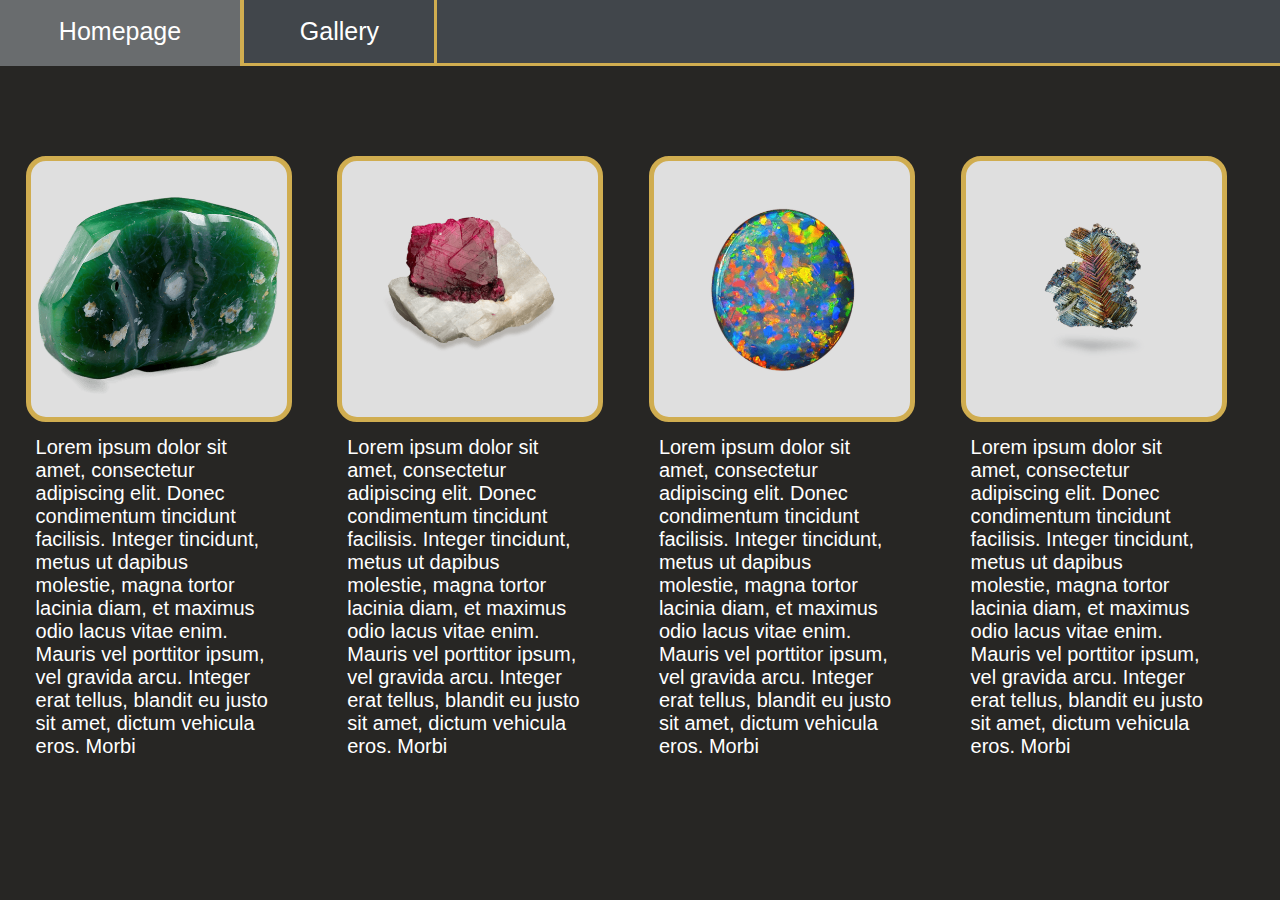
==== eindopgave_html/index.html @ 7fbdd899 "made website" ====
<!DOCTYPE html>
<html>
    <head>
        <title>Homepage</title>
        <link rel="stylesheet" href="css/styles.css">
    </head>
    <body>
        <div id="header">
            <ul>
                <li>
                    <a href="index.html">
                        Homepage
                    </a>
                </li>
                <li>
                    <a href="gallery.html">
                        Gallery
                    </a>
                </li>
            </ul>
        </div>    
        <div class="gallery">
            <a href="steen-voorbeeld.html">
                <img src="img/jade.png" alt="jade">
            </a>
            <div class="desc">
                <p>
                    Lorem ipsum dolor sit amet, consectetur adipiscing elit. 
                    Donec condimentum tincidunt facilisis. Integer tincidunt, metus ut dapibus molestie, magna tortor lacinia diam, et maximus odio lacus vitae enim. 
                    Mauris vel porttitor ipsum, vel gravida arcu. 
                    Integer erat tellus, blandit eu justo sit amet, dictum vehicula eros. 
                    Morbi
                </p>
            </div>
        </div>
        <div class="gallery">
            <a href="steen-voorbeeld.html">
                <img src="img/ruby.png" alt="ruby">
            </a>
            <div class="desc">
                <p>
                    Lorem ipsum dolor sit amet, consectetur adipiscing elit. 
                    Donec condimentum tincidunt facilisis. Integer tincidunt, metus ut dapibus molestie, magna tortor lacinia diam, et maximus odio lacus vitae enim. 
                    Mauris vel porttitor ipsum, vel gravida arcu. 
                    Integer erat tellus, blandit eu justo sit amet, dictum vehicula eros. 
                    Morbi
                </p>
            </div>
        </div>
        <div class="gallery">
            <a href="steen-voorbeeld.html">
                <img src="img/opal.png" alt="opal">
            </a>
            <div class="desc">
                <p>
                    Lorem ipsum dolor sit amet, consectetur adipiscing elit. 
                    Donec condimentum tincidunt facilisis. Integer tincidunt, metus ut dapibus molestie, magna tortor lacinia diam, et maximus odio lacus vitae enim. 
                    Mauris vel porttitor ipsum, vel gravida arcu. 
                    Integer erat tellus, blandit eu justo sit amet, dictum vehicula eros. 
                    Morbi
                </p>
            </div>
        </div>
        <div class="gallery">
            <a href="steen-voorbeeld.html">
                <img src="img/bismuth.png" alt="bismuth">
            </a>
            <div class="desc">
                <p>
                    Lorem ipsum dolor sit amet, consectetur adipiscing elit. 
                    Donec condimentum tincidunt facilisis. Integer tincidunt, metus ut dapibus molestie, magna tortor lacinia diam, et maximus odio lacus vitae enim. 
                    Mauris vel porttitor ipsum, vel gravida arcu. 
                    Integer erat tellus, blandit eu justo sit amet, dictum vehicula eros. 
                    Morbi
                </p>
            </div>
        </div>
        
    </body>
</html>
---- eindopgave_html/css/styles.css ----
*{margin: 0px;}
body {
    background-color: #272624;
    color: #FFFFFF;
    font-family: sans-serif;
}

#header ul{
    list-style: none;
    margin: 0px;
    background-color: #41464B;
    border-bottom: solid;
    border-color: #D0AD50;
    padding-inline-start: 0px;
    
}

#header li {
    width: 150px;
    text-align: center;
    display: inline-block;
    margin: -3px;
    padding: 20px;
    border-left: solid;
    border-right: solid;
    border-color: #D0AD50;
}

#header ul :hover {
    background-color: #696c6e;
    width: 200px;
    text-align: center;
    transition: 400ms;
}

#header a {
    text-decoration: none;
    color: #FFFFFF;
    font-size: 25px;
}
 
.gallery {
    padding-top: 4rem;
    width: 20%;
    margin: 2%;
    display: inline-block;
}

.gallery img {
    width: 100%;
    height: auto;
    background-color: #DFDFDF;
    border-radius: 20px;
    border-style: solid;
    border-color: #D0AD50;
    border-width: 5px;
}

.desc {
    padding: 10px;
    font-size: 20px;
}
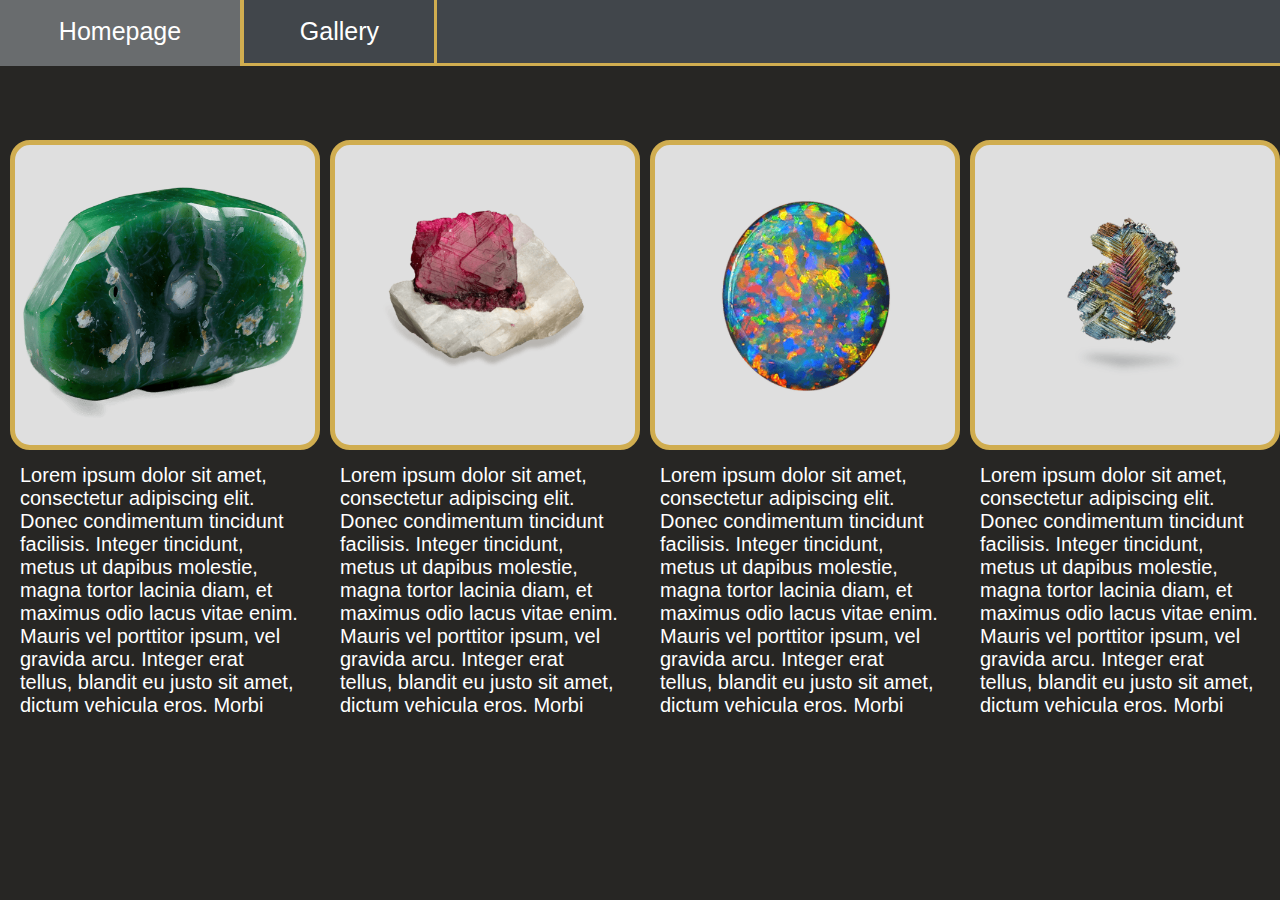
==== commit 54de8d6e: "edited" ====
--- a/eindopgave_html/index.html
+++ b/eindopgave_html/index.html
@@ -18,7 +18,8 @@
                     </a>
                 </li>
             </ul>
-        </div>    
+        </div>
+        <div id="gallery_container">    
         <div class="gallery">
             <a href="steen-voorbeeld.html">
                 <img src="img/jade.png" alt="jade">
@@ -75,6 +76,6 @@
                 </p>
             </div>
         </div>
-        
+        </div>
     </body>
 </html>--- a/eindopgave_html/css/styles.css
+++ b/eindopgave_html/css/styles.css
@@ -1,4 +1,7 @@
-*{margin: 0px;}
+* {
+    margin: 0px;
+}
+
 body {
     background-color: #272624;
     color: #FFFFFF;
@@ -39,11 +42,18 @@
     font-size: 25px;
 }
  
+#gallery_container {
+    display: flex;
+    flex-direction: row;
+    flex-wrap: wrap;
+    justify-content: space-around;
+}
+
 .gallery {
     padding-top: 4rem;
     width: 20%;
-    margin: 2%;
-    display: inline-block;
+    margin: 10px;
+    min-width: 300px;
 }
 
 .gallery img {
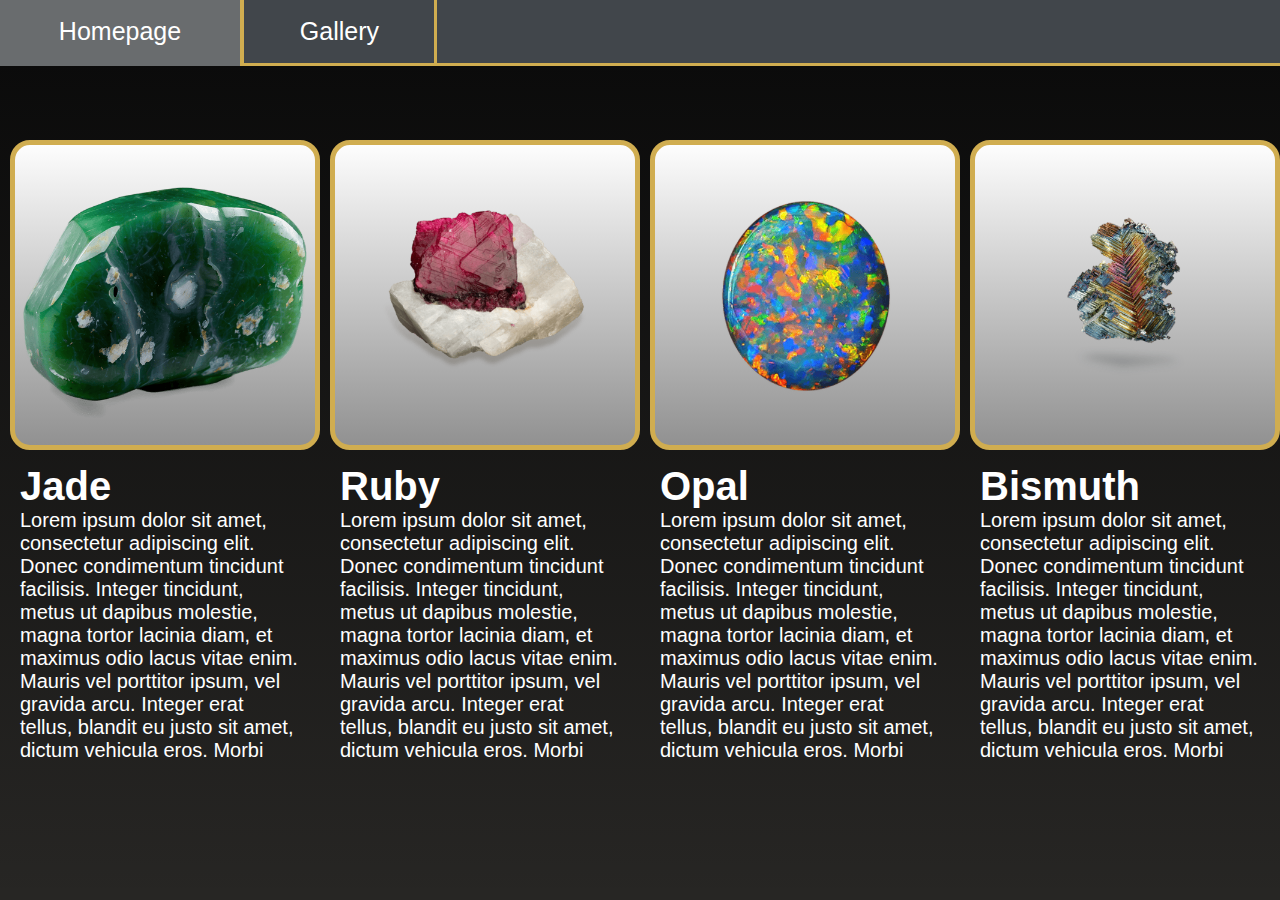
==== commit 76cbf827: "added detail" ====
--- a/eindopgave_html/index.html
+++ b/eindopgave_html/index.html
@@ -5,6 +5,7 @@
         <link rel="stylesheet" href="css/styles.css">
     </head>
     <body>
+        <div id="gradient"></div>
         <div id="header">
             <ul>
                 <li>
@@ -25,6 +26,7 @@
                 <img src="img/jade.png" alt="jade">
             </a>
             <div class="desc">
+                <h1>Jade</h1>
                 <p>
                     Lorem ipsum dolor sit amet, consectetur adipiscing elit. 
                     Donec condimentum tincidunt facilisis. Integer tincidunt, metus ut dapibus molestie, magna tortor lacinia diam, et maximus odio lacus vitae enim. 
@@ -39,6 +41,7 @@
                 <img src="img/ruby.png" alt="ruby">
             </a>
             <div class="desc">
+                <h1>Ruby</h1>
                 <p>
                     Lorem ipsum dolor sit amet, consectetur adipiscing elit. 
                     Donec condimentum tincidunt facilisis. Integer tincidunt, metus ut dapibus molestie, magna tortor lacinia diam, et maximus odio lacus vitae enim. 
@@ -53,6 +56,7 @@
                 <img src="img/opal.png" alt="opal">
             </a>
             <div class="desc">
+                <h1>Opal</h1>
                 <p>
                     Lorem ipsum dolor sit amet, consectetur adipiscing elit. 
                     Donec condimentum tincidunt facilisis. Integer tincidunt, metus ut dapibus molestie, magna tortor lacinia diam, et maximus odio lacus vitae enim. 
@@ -67,6 +71,7 @@
                 <img src="img/bismuth.png" alt="bismuth">
             </a>
             <div class="desc">
+                <h1>Bismuth</h1>
                 <p>
                     Lorem ipsum dolor sit amet, consectetur adipiscing elit. 
                     Donec condimentum tincidunt facilisis. Integer tincidunt, metus ut dapibus molestie, magna tortor lacinia diam, et maximus odio lacus vitae enim. 
--- a/eindopgave_html/css/styles.css
+++ b/eindopgave_html/css/styles.css
@@ -6,6 +6,14 @@
     background-color: #272624;
     color: #FFFFFF;
     font-family: sans-serif;
+}
+
+#gradient {
+    background: linear-gradient(180deg, rgba(9,9,9,1) 0%, rgba(39, 38, 36, 0) 100%);
+    position:absolute;
+    width:100%;
+    height:100%; 
+    z-index: -1;
 }
 
 #header ul{
@@ -59,13 +67,18 @@
 .gallery img {
     width: 100%;
     height: auto;
-    background-color: #DFDFDF;
+    background: linear-gradient(rgba(253,253,253,1) 0%, rgba(145,145,145,1) 100%);
     border-radius: 20px;
     border-style: solid;
     border-color: #D0AD50;
     border-width: 5px;
 }
 
+.gallery a :hover {
+    box-shadow: 0px 0px 100px #ffffff4d;
+    transition: 400ms; 
+}
+
 .desc {
     padding: 10px;
     font-size: 20px;
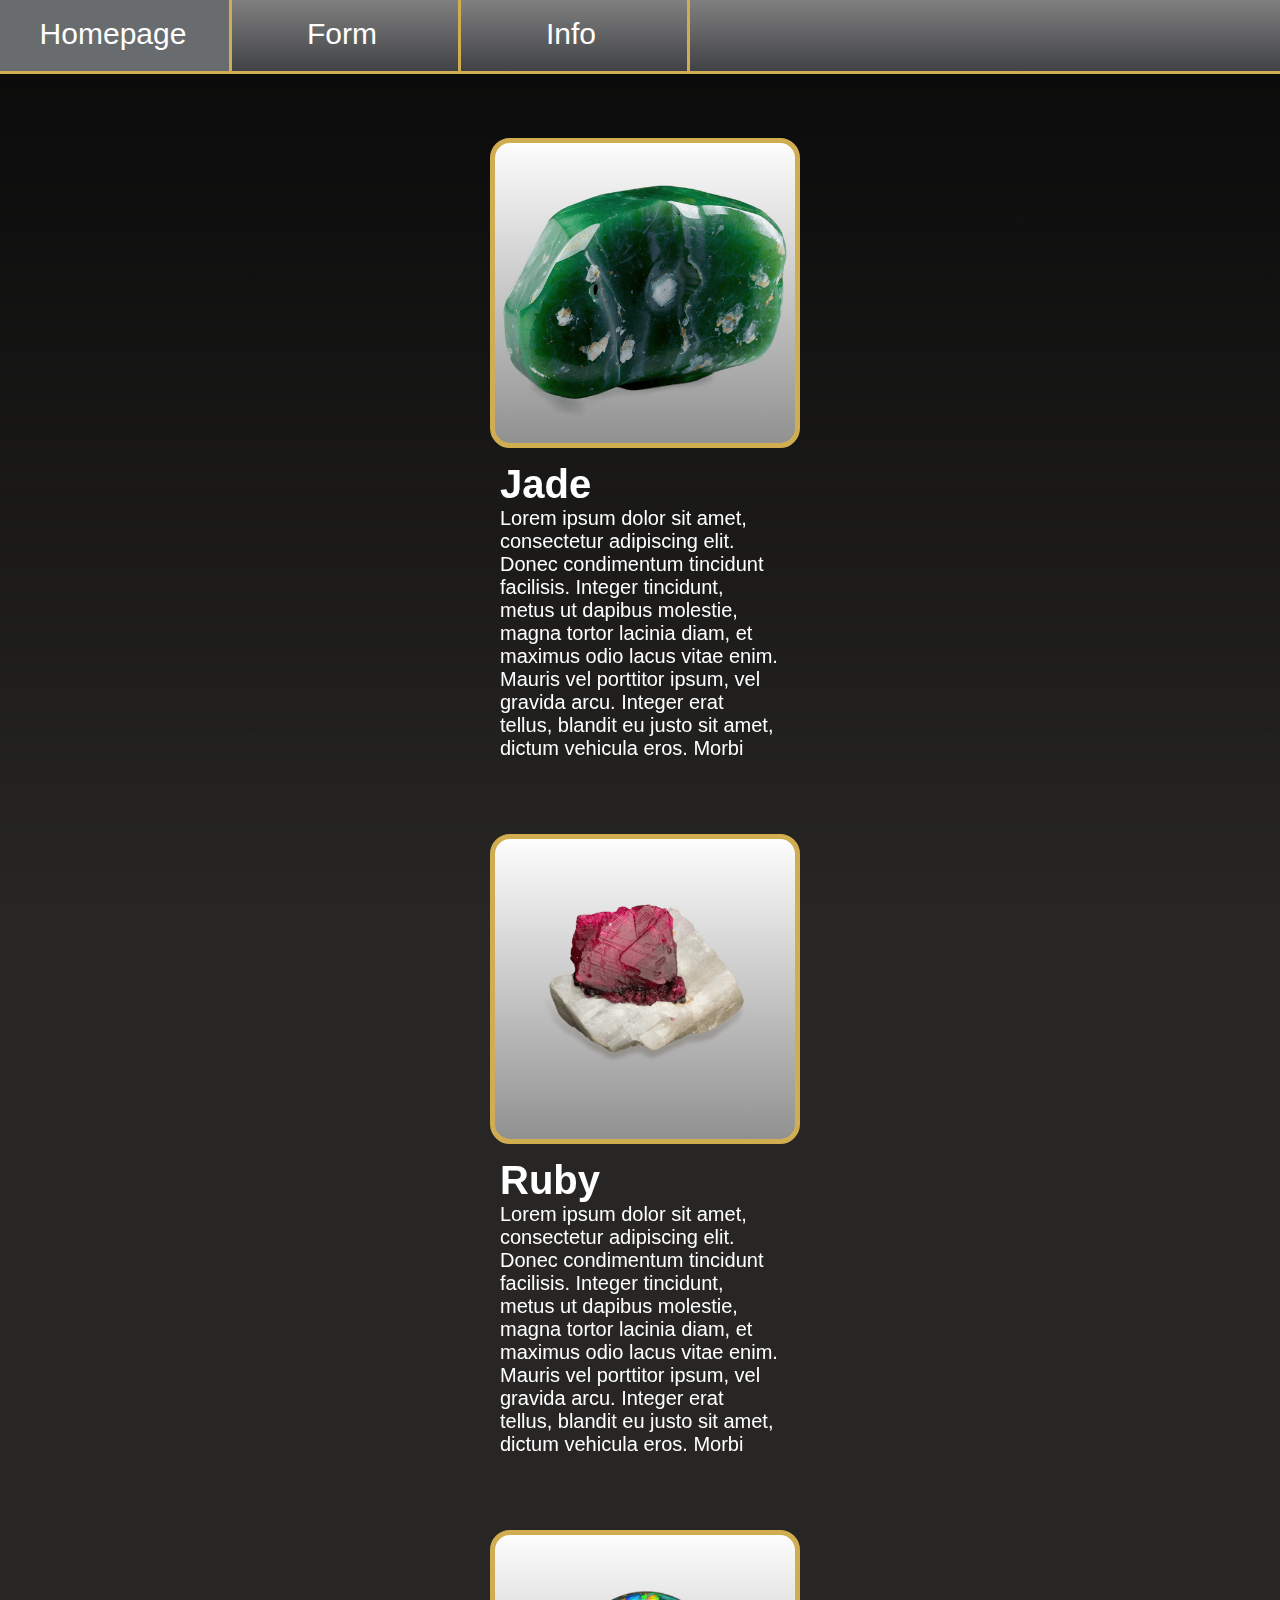
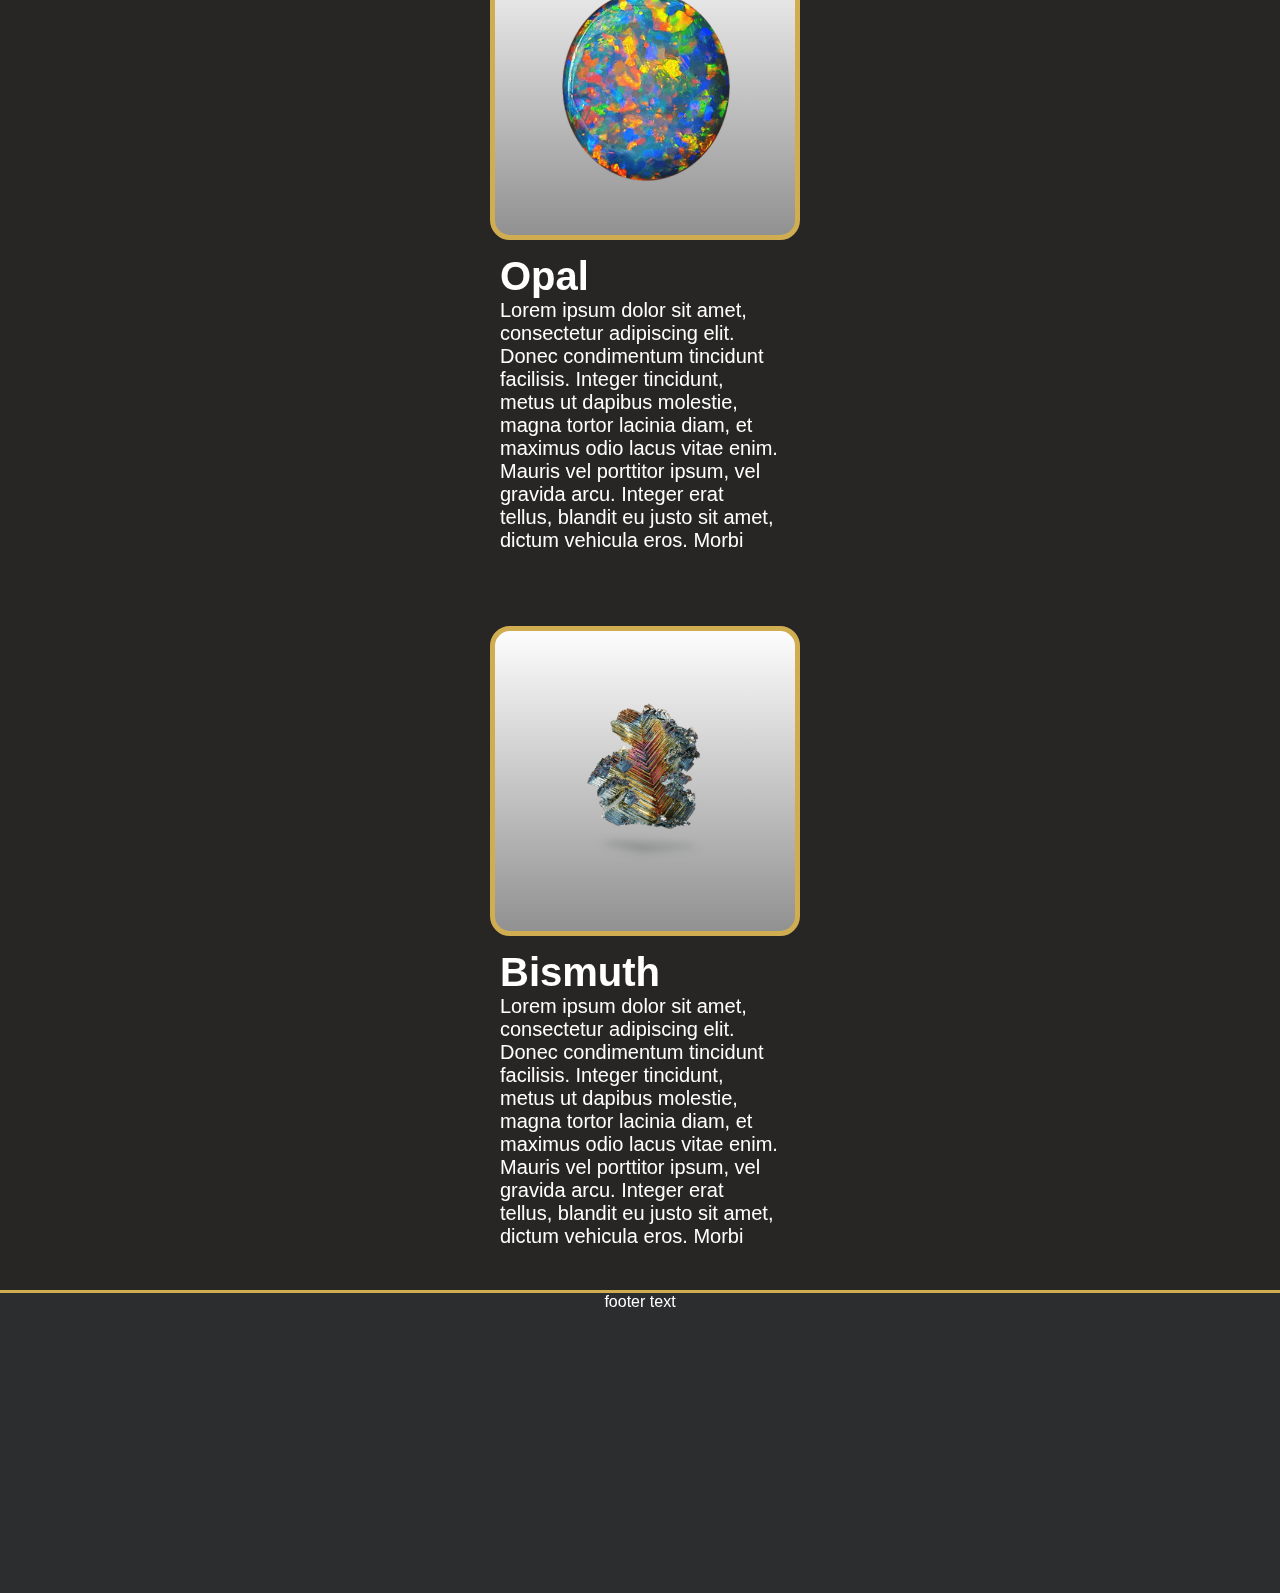
==== commit b1090ffa: "werk" ====
--- a/eindopgave_html/index.html
+++ b/eindopgave_html/index.html
@@ -6,81 +6,91 @@
     </head>
     <body>
         <div id="gradient"></div>
-        <div id="header">
-            <ul>
-                <li>
-                    <a href="index.html">
-                        Homepage
+        <div id="page_container">
+            <div id="header">
+                <ul>
+                    <li>
+                        <a href="index.html">
+                            Homepage
+                        </a>
+                    </li>
+                    <li>
+                        <a href="form.html">
+                            Form
+                        </a>
+                    </li>
+                    <li>
+                        <a href="info.html">
+                            Info
+                        </a>
+                    </li>
+                </ul>
+            </div>
+            <div id="gallery_container">    
+                <div class="gallery">
+                    <a href="info.html">
+                        <img src="img/jade.png" alt="jade">
                     </a>
-                </li>
-                <li>
-                    <a href="gallery.html">
-                        Gallery
+                    <div class="desc">
+                        <h1>Jade</h1>
+                        <p>
+                            Lorem ipsum dolor sit amet, consectetur adipiscing elit. 
+                            Donec condimentum tincidunt facilisis. Integer tincidunt, metus ut dapibus molestie, magna tortor lacinia diam, et maximus odio lacus vitae enim. 
+                            Mauris vel porttitor ipsum, vel gravida arcu. 
+                            Integer erat tellus, blandit eu justo sit amet, dictum vehicula eros. 
+                            Morbi
+                        </p>
+                    </div>
+                </div>
+                <div class="gallery">
+                    <a href="info.html">
+                        <img src="img/ruby.png" alt="ruby">
                     </a>
-                </li>
-            </ul>
-        </div>
-        <div id="gallery_container">    
-        <div class="gallery">
-            <a href="steen-voorbeeld.html">
-                <img src="img/jade.png" alt="jade">
-            </a>
-            <div class="desc">
-                <h1>Jade</h1>
-                <p>
-                    Lorem ipsum dolor sit amet, consectetur adipiscing elit. 
-                    Donec condimentum tincidunt facilisis. Integer tincidunt, metus ut dapibus molestie, magna tortor lacinia diam, et maximus odio lacus vitae enim. 
-                    Mauris vel porttitor ipsum, vel gravida arcu. 
-                    Integer erat tellus, blandit eu justo sit amet, dictum vehicula eros. 
-                    Morbi
-                </p>
+                    <div class="desc">
+                        <h1>Ruby</h1>
+                        <p>
+                            Lorem ipsum dolor sit amet, consectetur adipiscing elit. 
+                            Donec condimentum tincidunt facilisis. Integer tincidunt, metus ut dapibus molestie, magna tortor lacinia diam, et maximus odio lacus vitae enim. 
+                            Mauris vel porttitor ipsum, vel gravida arcu. 
+                            Integer erat tellus, blandit eu justo sit amet, dictum vehicula eros. 
+                            Morbi
+                        </p>
+                    </div>
+                </div>
+                <div class="gallery">
+                    <a href="info.html">
+                        <img src="img/opal.png" alt="opal">
+                    </a>
+                    <div class="desc">
+                        <h1>Opal</h1>
+                        <p>
+                            Lorem ipsum dolor sit amet, consectetur adipiscing elit. 
+                            Donec condimentum tincidunt facilisis. Integer tincidunt, metus ut dapibus molestie, magna tortor lacinia diam, et maximus odio lacus vitae enim. 
+                            Mauris vel porttitor ipsum, vel gravida arcu. 
+                            Integer erat tellus, blandit eu justo sit amet, dictum vehicula eros. 
+                            Morbi
+                        </p>
+                    </div>
+                </div>
+                <div class="gallery">
+                    <a href="info.html">
+                        <img src="img/bismuth.png" alt="bismuth">
+                    </a>
+                    <div class="desc">
+                        <h1>Bismuth</h1>
+                        <p>
+                            Lorem ipsum dolor sit amet, consectetur adipiscing elit. 
+                            Donec condimentum tincidunt facilisis. Integer tincidunt, metus ut dapibus molestie, magna tortor lacinia diam, et maximus odio lacus vitae enim. 
+                            Mauris vel porttitor ipsum, vel gravida arcu. 
+                            Integer erat tellus, blandit eu justo sit amet, dictum vehicula eros. 
+                            Morbi
+                        </p>
+                    </div>
+                </div>
             </div>
-        </div>
-        <div class="gallery">
-            <a href="steen-voorbeeld.html">
-                <img src="img/ruby.png" alt="ruby">
-            </a>
-            <div class="desc">
-                <h1>Ruby</h1>
-                <p>
-                    Lorem ipsum dolor sit amet, consectetur adipiscing elit. 
-                    Donec condimentum tincidunt facilisis. Integer tincidunt, metus ut dapibus molestie, magna tortor lacinia diam, et maximus odio lacus vitae enim. 
-                    Mauris vel porttitor ipsum, vel gravida arcu. 
-                    Integer erat tellus, blandit eu justo sit amet, dictum vehicula eros. 
-                    Morbi
-                </p>
+            <div id="footer">
+                footer text
             </div>
-        </div>
-        <div class="gallery">
-            <a href="steen-voorbeeld.html">
-                <img src="img/opal.png" alt="opal">
-            </a>
-            <div class="desc">
-                <h1>Opal</h1>
-                <p>
-                    Lorem ipsum dolor sit amet, consectetur adipiscing elit. 
-                    Donec condimentum tincidunt facilisis. Integer tincidunt, metus ut dapibus molestie, magna tortor lacinia diam, et maximus odio lacus vitae enim. 
-                    Mauris vel porttitor ipsum, vel gravida arcu. 
-                    Integer erat tellus, blandit eu justo sit amet, dictum vehicula eros. 
-                    Morbi
-                </p>
-            </div>
-        </div>
-        <div class="gallery">
-            <a href="steen-voorbeeld.html">
-                <img src="img/bismuth.png" alt="bismuth">
-            </a>
-            <div class="desc">
-                <h1>Bismuth</h1>
-                <p>
-                    Lorem ipsum dolor sit amet, consectetur adipiscing elit. 
-                    Donec condimentum tincidunt facilisis. Integer tincidunt, metus ut dapibus molestie, magna tortor lacinia diam, et maximus odio lacus vitae enim. 
-                    Mauris vel porttitor ipsum, vel gravida arcu. 
-                    Integer erat tellus, blandit eu justo sit amet, dictum vehicula eros. 
-                    Morbi
-                </p>
-            </div>
-        </div>
         </div>
     </body>
 </html>--- a/eindopgave_html/css/styles.css
+++ b/eindopgave_html/css/styles.css
@@ -6,40 +6,54 @@
     background-color: #272624;
     color: #FFFFFF;
     font-family: sans-serif;
+    display: flex;
+    flex-direction: column;
+    min-height: 100hv;
+}
+
+#page_container {
+    display: flex;
+    min-height: 100vh;
+    flex-direction: column;
+    justify-content: center;
 }
 
 #gradient {
     background: linear-gradient(180deg, rgba(9,9,9,1) 0%, rgba(39, 38, 36, 0) 100%);
-    position:absolute;
+    position: fixed;
     width:100%;
     height:100%; 
     z-index: -1;
 }
 
 #header ul{
+    display: flex;
+    justify-content: left;
+    flex-wrap: wrap;
     list-style: none;
     margin: 0px;
-    background-color: #41464B;
+    background: rgb(65,66,70);
+    background: linear-gradient(0deg, rgba(65,66,70,1) 0%, rgba(128,128,128,1) 100%);
     border-bottom: solid;
     border-color: #D0AD50;
     padding-inline-start: 0px;
     
 }
 
+
 #header li {
-    width: 150px;
+    width: 15%;
+    min-width: 150px;
     text-align: center;
-    display: inline-block;
     margin: -3px;
     padding: 20px;
-    border-left: solid;
     border-right: solid;
+    border-bottom: solid;
     border-color: #D0AD50;
 }
 
 #header ul :hover {
-    background-color: #696c6e;
-    width: 200px;
+    background-color: #696c6e;  
     text-align: center;
     transition: 400ms;
 }
@@ -47,7 +61,7 @@
 #header a {
     text-decoration: none;
     color: #FFFFFF;
-    font-size: 25px;
+    font-size: 30px;
 }
  
 #gallery_container {
@@ -55,12 +69,16 @@
     flex-direction: row;
     flex-wrap: wrap;
     justify-content: space-around;
+    margin-bottom: 2rem;
+    width: 45%;
+    margin-left: auto;
+    margin-right: auto;
 }
 
 .gallery {
     padding-top: 4rem;
     width: 20%;
-    margin: 10px;
+    margin: 0px;
     min-width: 300px;
 }
 
@@ -82,4 +100,88 @@
 .desc {
     padding: 10px;
     font-size: 20px;
+}
+
+#form_container {
+    border-left:solid;
+    border-right: solid;
+    border-bottom: solid;
+    border-color:#D0AD50;
+    border-radius: 0px 0px 30px 30px;
+    margin-left:auto;
+    margin-right: auto;
+    padding: 30px;
+    display: flex;
+    justify-content: center;
+    flex-direction: column;
+    background-color: #181717;
+    width: 45%;
+    min-width: 300px;
+}
+
+form {
+    display: flex;
+    flex-direction: column;
+    justify-content: center;
+}
+
+form input {
+    font-size: 15px;
+    padding: 10px;
+    border-radius: 10px;
+    border-width: 5px;
+    margin: 10px;
+    min-width: 100px;
+}
+
+form button {
+    background-color: #D0AD50;
+    width: 10%;
+    font-size: 15px;
+    padding: 5px;
+    border-radius: 10px;
+    margin-top:10px;
+    margin-left: 12px;
+    min-width: 60px;
+}
+
+form button:hover {
+    transition: 200ms;
+    background-color: #e2c77c;
+    box-shadow: 0px 0px 100px #ffffff4d;
+}
+
+form input:hover {
+    border-color:#D0AD50;
+    transition: 400ms;
+    box-shadow: 0px 0px 100px #ffffff4d;
+}
+
+#info_container {
+    display: grid; 
+    grid-template-columns: auto auto auto;
+    margin: 10px;   
+}
+
+.grid-item {
+    width: 100%;
+    height:auto;    
+}
+
+#data {
+    margin-left: auto;
+    margin-right: auto;
+    text-align: left;
+    width: 45%;
+    margin-bottom: 100px;
+}
+
+#footer {
+    display: flex;
+    background-color: #2c2d2e;
+    border-top: solid;
+    border-color:#D0AD50;
+    margin-top: auto;
+    height: 300px;
+    justify-content: center;
 }